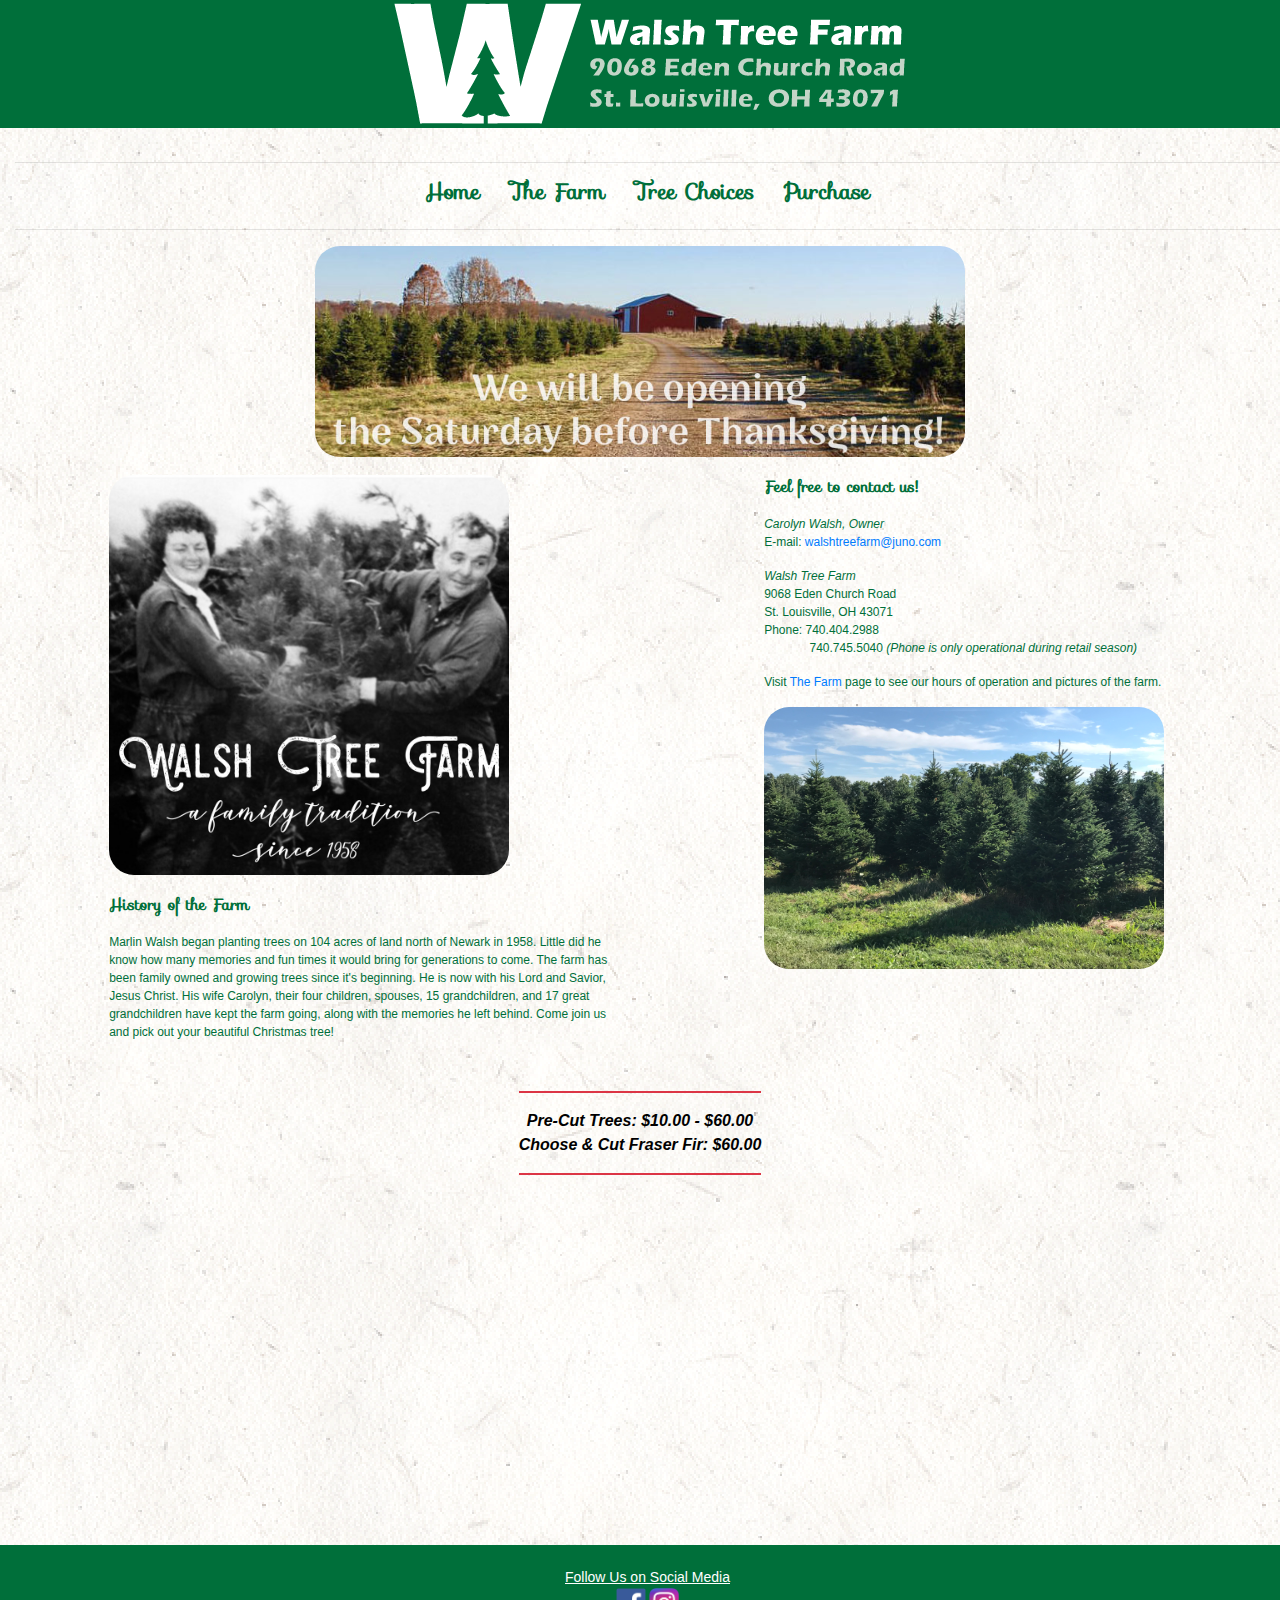
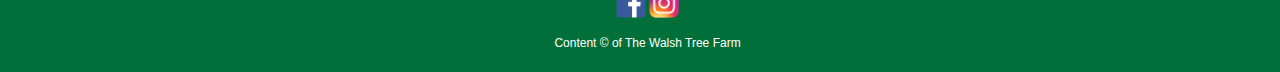
==== index.html @ d0bd733c "changed pre-cut trees to $10.00 - $60.00" ====
<!doctype html>
<html lang="en">
	
<head>
	
<!-- Required meta tags -->
	<meta name="google-site-verification" content="-ma9pgqh5ZrxzSF9f9q1t-bmc3w-u49cvmp5HtBy4EE" />
    <meta charset="utf-8">
    <meta name="viewport" content="width=device-width, shrink-to-fit=yes">
    <meta http-equiv="Content-Type" content="text/html; charset=ISO-8859-1" />
    <meta name="keywords" content="walsh, tree, farm, fraser fir, christmas, family, columbus, tradition, winter, evergreen, pre-cut, newark, 43055, 43056, heath, ohio, wholesale, utica, st louisville" />
    <meta name="description" content="A family owned and operated Christmas tree farm since 1958 located in St Lousiville, OH. We specialize in many cut your own and pre-cut Fraser Firs." />
<!-- End Required meta tags -->

<title>Walsh Tree Farm</title>

<!-- Bootstrap CSS -->
<link rel="stylesheet" href="https://stackpath.bootstrapcdn.com/bootstrap/4.3.1/css/bootstrap.min.css" integrity="sha384-ggOyR0iXCbMQv3Xipma34MD+dH/1fQ784/j6cY/iJTQUOhcWr7x9JvoRxT2MZw1T" crossorigin="anonymous">
<!-- End Bootstrap CSS -->

<link href='https://fonts.googleapis.com/css?family=Sofia' rel='stylesheet'>
<link href="main.css" rel="stylesheet" type="text/css" />
<link rel="icon" href="images/wtf-icon.png">

<script type="text/javascript">
	function MM_openBrWindow(theURL,winName,features) { //v2.0
		window.open(theURL,winName,features);
	}
</script>

</head>

<body class="d-flex flex-column">
<div id="page-content"> <! div in order to make footer sticky -->

<div class="container-fluid pr-0">

	<div class="row justify-content-md-center header">
		<div class="col-md-auto">
<div id="header"><img src="images/logoheading.gif" class="wtf-header" name="logoheading" width="520" height="128" border="0" /></div>
		</div>
	</div> <! end row div -->

<br>

<hr>
	<div class="row justify-content-md-center" id="headings">
		<div class="col-auto">
			<a href="index.html"><h5>Home</h5></a>
		</div>
		<div class="col-auto">
			<a href="thefarm.html"><h5>The Farm</h5></a>
		</div>
		<div class="col-auto">
			<a href="treechoices.html"><h5>Tree Choices</h5></a>
		</div>
		<div class="col-auto">
			<a href="purchase.html"><h5>Purchase</h5></a>
		</div>
	</div>
<hr>

	</div> <! end row div -->	

	<div class="row justify-content-md-center pad-index">
		<div class="col-sm-auto">
		<img src="images/opening.jpg" id="opening" width="650" height="211" style="border-radius: 25px" />
		</div>
	</div>
	
	<br>


	<div class="row justify-content-md-center pad-index">
		
			<div class="col-sm offset-sm-1">
			<img src="images/owners.jpg" id="owners" width="400" height="400" style="border-radius: 25px" />
			
		<br><br>
	
	<div id="history">
		<p><strong class="standout">History of the Farm</strong><br/></p>
			<p>Marlin Walsh began planting trees on 104 acres of land north of Newark in 1958. 
				Little did he know how many memories and fun times it would bring for 
				generations to come. The farm has been family owned and growing trees 
				since it's beginning. He is now with his Lord and Savior, Jesus Christ. His wife Carolyn, 
				their four children, spouses, 15 grandchildren, and 17 great grandchildren 
				have kept the farm going, along with the memories he left behind. Come join 
				us and pick out your beautiful Christmas tree!</p>
		</div>
	</div>
		
		<div class="col-sm offset-sm-1">
			<p><strong class="standout">Feel free to contact us!</strong></p>
			<p><em>Carolyn Walsh, Owner</em><br/>
			E-mail: <a href="mailto:walshtreefarm@juno.com" >walshtreefarm@juno.com</a></p>
			
			<p><em>Walsh Tree Farm</em><br/>
			9068 Eden Church Road<br/>
			St. Louisville, OH 43071<br/>
			Phone: 740.404.2988<br/>
			&emsp;&emsp;&emsp;&ensp;&nbsp;740.745.5040 <em>(Phone is only operational during retail season)</em></p>
			
			<p>Visit <a href="thefarm.html">The Farm</a> page to see our hours of operation and pictures of the farm.</p>

<!--			
			<p>See a printable version of <strong><a href="" onclick="MM_openBrWindow('images/brochure.pdf','TheWalshTreeFarmBrochure','')">The Walsh Tree Farm's brochure</a>.</strong> <img src="images/adobereader.jpg" width="20" /><br/>
			  <span class="style3">(Uses Adobe PDF.)</span></p>
-->
			
			<img src="images/fraser_rows.jpeg" id="tree_rows" width="400" height="262" style="border-radius: 25px" class="branch-picture" />

		</div>
		
	</div> <! end row div -->
<br>
	
	<div class="row justify-content-md-center">
		<div class="col-md-auto">
			<hr class="border border-danger">
			<p align="center" style="color:#000; font-size:16px"><em><b>Pre-Cut Trees: $10.00 - $60.00<br/>
			Choose & Cut Fraser Fir: $60.00</b></em>
			</p>
			<hr class="border border-danger">
		</div>
	</div> <! end row div -->
	
<br>
	
	<div class="row justify-content-md-center">
		<div class="col-md-auto">
			<p>
				<iframe class="video" width="560" height="315" src="https://www.youtube.com/embed/h_Sn7_fV1gI?rel=0" frameborder="0" allowfullscreen></iframe>
			</p>
		</div>
	</div> <! end row div -->
	
</div> <! end container div -->
</div> <! end page content div -->


<!-- Footer -->
<footer id="sticky-footer" class="py-1">
	<div class="container-fluid text-center">
  
  <br>
	
  <!-- Social Media -->
  <div class="text-center" style="font-size: 14px;"><u>Follow Us on Social Media</u><br>
  <a href="https://www.facebook.com/pages/category/Home---Garden-Store/Walsh-Tree-Farm-158223582759/" target="_blank"><img src="images/facebook.png" width="30" height="30" border="0" /></a>
  <a href="https://www.instagram.com/walshtreefarm/?hl=en" target="_blank"><img src="images/instagram.png" width="30" height="30" border="0" /></a>
  </div>
  <!-- Social Media -->

  <!-- Copyright -->
  <div class="footer-copyright text-center py-3">Content &copy; of The Walsh Tree Farm
  </div>
  <!-- Copyright -->
	
	</div>
</footer>
<!-- Footer -->



<script src="https://code.jquery.com/jquery-3.3.1.slim.min.js" integrity="sha384-q8i/X+965DzO0rT7abK41JStQIAqVgRVzpbzo5smXKp4YfRvH+8abtTE1Pi6jizo" crossorigin="anonymous"></script>
<script src="https://cdnjs.cloudflare.com/ajax/libs/popper.js/1.14.7/umd/popper.min.js" integrity="sha384-UO2eT0CpHqdSJQ6hJty5KVphtPhzWj9WO1clHTMGa3JDZwrnQq4sF86dIHNDz0W1" crossorigin="anonymous"></script>
<script src="https://stackpath.bootstrapcdn.com/bootstrap/4.3.1/js/bootstrap.min.js" integrity="sha384-JjSmVgyd0p3pXB1rRibZUAYoIIy6OrQ6VrjIEaFf/nJGzIxFDsf4x0xIM+B07jRM" crossorigin="anonymous"></script>

</body>
</html>
---- main.css ----
/* CSS Document */


/* iphone 5 & 5S portrait */
@media only screen 
and (min-device-width : 320px)
and (max-device-width : 374px)
and (orientation : portrait) {

html,
body {
  height: 102%;
}

#page-content {
  flex: 1 0 auto;
}

body {
	background-image: url("images/background.png");
	font-family: Verdana, Arial, Helvetica, sans-serif;
	font-size: 12px;
	color: #006F3A;
	text-decoration: none;
}

#opening {
	width: 100%;
	height: 100%;
}

#owners {
	width: 80%;
	height: 50%;
}

#sticky-footer {
  flex-shrink: none;
  background-color: #006F3A;
  color: white;
  margin-right: -15px;
}

.branch-picture {
	display: none;
}

.header {
	background-color: #006F3A;
}

.wtf-header {
	width: 100%;
	height: 100%;
}

.standout {
	font-family: 'Sofia';
	font-size: 16px;
}

div a h5 {
	font-weight: bold;
	font-family: 'Sofia';
	font-size: 11px;
	color: #006F3A;
}

a:hover {
	color: black;
	text-decoration: underline;
	text-decoration-color: #006F3A;
}

.border-danger {
	margin-left: 5%;
}

div iframe {
	height: 100%;
	width: 80%;
	margin-left: 12%;
	margin-right: 8%;
}

div .slideshow {
	width: 80%;
	height: 80%;
	margin-left: 8%;
	
	border-radius: 0px;
	padding: 0px;
	box-shadow: 0px 0px 0px #6f0000;
	margin-bottom: 0px;
}

.pad-index {
	padding-left: 10px;
	padding-right: 10px;
}
.pad-thefarm {
	padding-left: 8px;
}
.pad-treechoices {
	padding-left: 10px;
	padding-right: 10px;
}
.pad-purchase {
	padding-left: 10px;
	padding-right: 10px;
}

}
/* end iphone 5 & 5S portrait */

/* iphone 5 & 5S landscape */
@media only screen 
and (min-device-width : 320px)
and (max-device-width : 568px)
and (orientation : landscape) {

html,
body {
  height: 102%;
}

#page-content {
  flex: 1 0 auto;
}

body {
	background-image: url("images/background.png");
	font-family: Verdana, Arial, Helvetica, sans-serif;
	font-size: 12px;
	color: #006F3A;
	text-decoration: none;
}

#opening {
	width: 100%;
	height: 100%;
}

#owners {
	display: none;
}

#sticky-footer {
  flex-shrink: none;
  background-color: #006F3A;
  color: white;
  margin-right: -15px;
}

.branch-picture {
	display: none;
}

.header {
	background-color: #006F3A;
}

.wtf-header {
	width: 100%;
	height: 100%;
}

.standout {
	font-family: 'Sofia';
	font-size: 16px;
}

h5 {
	font-weight: bold;
	font-family: 'Sofia';
	font-size: 24px;
	color: #006F3A;
}

a:hover {
	color: black;
	text-decoration: underline;
	text-decoration-color: #006F3A;
}

.border-danger {
	margin-left: 5%;
}

div iframe {
	height: 250px;
	width: 80%;
	margin-left: 12%;
	margin-right: 8%;
}

div .slideshow {
	width: 80%;
	height: 80%;
	margin-left: 8%;
	
	border-radius: 25px;
	padding: 10px;
	box-shadow: 5px 10px 30px #6f0000;
	margin-bottom: 25px;
}

.pad-index {
	padding-left: 10px;
	padding-right: 10px;
}
.pad-thefarm {
	padding-left: 8px;
}
.pad-treechoices {
	padding-left: 10px;
	padding-right: 10px;
}
.pad-purchase {
	padding-left: 10px;
	padding-right: 10px;
}

}
/* end iphone 5 & 5S landscape */


/* iphone 6, 7, & 8 portrait */
@media only screen 
and (min-device-width : 375px)
and (max-device-width : 667px)
and (orientation : portrait) {

html,
body {
  height: 102%;
}

#page-content {
  flex: 1 0 auto;
}
	
body {
	background-image: url("images/background.png");
	font-family: Verdana, Arial, Helvetica, sans-serif;
	font-size: 12px;
	color: #006F3A;
	text-decoration: none;
}

#sticky-footer {
  flex-shrink: none;
  background-color: #006F3A;
  color: white;
  margin-right: -15px;
}

#opening {
	width: 100%;
	height: 100%;
}

#owners {
	width: 80%;
	height: 50%;
}

.branch-picture {
	display: none;
}

.header {
	background-color: #006F3A;
}

div .wtf-header {
	width: 100%;
	height: 100%;
}

.standout {
	font-family: 'Sofia';
	font-size: 16px;
}

div a h5 {
	font-weight: bold;
	font-family: 'Sofia';
	font-size: 14px;
	color: #006F3A;
}

a:hover {
	color: black;
	text-decoration: underline;
	text-decoration-color: #006F3A;
}

.border-danger {
	margin-left: 5%;
}

div iframe {
	height: 100%;
	width: 80%;
	margin-left: 12%;
	margin-right: 10%;
}

div .slideshow {
	width: 100%;
	height: 100%;
	margin-left: 7%;
	margin-right: 7%;
	
	border-radius: 25px;
	padding: 10px;
	box-shadow: 5px 10px 30px #6f0000;
	margin-bottom: 25px;
}

.pad-index {
	padding-left: 10px;
	padding-right: 10px;
}
.pad-thefarm {
	padding-left: 8px;
}
.pad-treechoices {
	padding-left: 10px;
	padding-right: 10px;
}
.pad-purchase {
	padding-left: 10px;
	padding-right: 10px;
}	
	
	
}
/* end iphone 6, 7, & 8 portrait */


/* iphone 6, 7, & 8 landscape */
@media only screen 
and (min-device-width : 569px)
and (max-device-width : 667px)
and (orientation : landscape) {

html,
body {
  height: 102%;
}

#page-content {
  flex: 1 0 auto;
}

body {
	background-image: url("images/background.png");
	font-family: Verdana, Arial, Helvetica, sans-serif;
	font-size: 12px;
	color: #006F3A;
	text-decoration: none;
}

#opening {
	width: 100%;
	height: 100%;
}

#owners {
	width: 100%;
	height: 40%;
}

#tree_rows {
	width: 100%;
	height: 30%;
}

.branch-picture {
	width: 50%;
	height: 50%;
}

#sticky-footer {
  flex-shrink: none;
  background-color: #006F3A;
  color: white;
  margin-right: -15px;
}

.header {
	background-color: #006F3A;
}

.wtf-header {
	width: 100%;
	height: 100%;
}

.standout {
	font-family: 'Sofia';
	font-size: 16px;
}

div a h5 {
	font-weight: bold;
	font-family: 'Sofia';
	font-size: 34px;
	color: #006F3A;
}

a:hover {
	color: black;
	text-decoration: underline;
	text-decoration-color: #006F3A;
}

.border-danger {
	margin-left: 5%;
}

div iframe {
	height: 250px;
	width: 80%;
	margin-left: 12%;
	margin-right: 8%;
}

div .slideshow {
	width: 80%;
	height: 80%;
	margin-left: 8%;
	
	border-radius: 25px;
	padding: 10px;
	box-shadow: 5px 10px 30px #6f0000;
	margin-bottom: 25px;
}

.pad-index {
	padding-left: 10px;
	padding-right: 10px;
}
.pad-thefarm {
	padding-left: 8px;
}
.pad-treechoices {
	padding-left: 10px;
	padding-right: 10px;
}
.pad-purchase {
	padding-left: 10px;
	padding-right: 10px;
}

}
/* end iphone 6, 7, & 8 landscape */


/* iphone 6, 7, & 8 PLUS portrait */
@media only screen 
and (min-device-width : 414px)
and (max-device-width : 736px)  
and (orientation : portrait) {

html,
body {
  height: 102%;
}

#page-content {
  flex: 1 0 auto;
}

body {
	background-image: url("images/background.png");
	font-family: Verdana, Arial, Helvetica, sans-serif;
	font-size: 12px;
	color: #006F3A;
	text-decoration: none;
}

#opening {
	width: 100%;
	height: 100%;
}

#owners {
	width: 80%;
	height: 50%;
}

#sticky-footer {
  flex-shrink: none;
  background-color: #006F3A;
  color: white;
  margin-right: -15px;
}

.branch-picture {
	display: none;
}

.header {
	background-color: #006F3A;
}

.wtf-header {
	width: 100%;
	height: 100%;
}

.standout {
	font-family: 'Sofia';
	font-size: 16px;
}

div a h5 {
	font-weight: bold;
	font-family: 'Sofia';
	font-size: 16px;
	color: #006F3A;
}

a:hover {
	color: black;
	text-decoration: underline;
	text-decoration-color: #006F3A;
}

.border-danger {
	margin-left: 5%;
}

div iframe {
	height: 100%;
	width: 80%;
	margin-left: 12%;
	margin-right: 10%;
}

div .slideshow {
	width: 100%;
	height: 100%;
	margin-left: 7%;
	margin-right: 7%;
	
	border-radius: 25px;
	padding: 10px;
	box-shadow: 5px 10px 30px #6f0000;
	margin-bottom: 25px;
}

.pad-index {
	padding-left: 10px;
	padding-right: 10px;
}
.pad-thefarm {
	padding-left: 8px;
}
.pad-treechoices {
	padding-left: 10px;
	padding-right: 10px;
}
.pad-purchase {
	padding-left: 10px;
	padding-right: 10px;
}

}
/* end iphone 6, 7, & 8 PLUS portrait */


/* iphone 6, 7, & 8 PLUS landscape */
@media only screen 
and (min-device-width : 414px)
and (max-device-width : 736px)
and (-webkit-min-device-pixel-ratio: 3)
and (orientation : landscape) {

html,
body {
  height: 102%;
}

#page-content {
  flex: 1 0 auto;
}

body {
	background-image: url("images/background.png");
	font-family: Verdana, Arial, Helvetica, sans-serif;
	font-size: 12px;
	color: #006F3A;
	text-decoration: none;
}

#opening {
	width: 100%;
	height: 100%;
}

#owners {
	width: 80%;
	height: 40%;
}

#tree_rows {
	width: 90%;
	height: 30%;
}

.branch-picture {
	width: 50%;
	height: 50%;
}

#sticky-footer {
  flex-shrink: none;
  background-color: #006F3A;
  color: white;
  margin-right: -15px;
}

.header {
	background-color: #006F3A;
}

.wtf-header {
	width: 100%;
	height: 100%;
}

.standout {
	font-family: 'Sofia';
	font-size: 16px;
}

div a h5 {
	font-weight: bold;
	font-family: 'Sofia';
	font-size: 32px;
	color: #006F3A;
}

a:hover {
	color: black;
	text-decoration: underline;
	text-decoration-color: #006F3A;
}

.border-danger {
	margin-left: 5%;
}

div iframe {
	height: 75vh;
	width: 130vh;
	margin-left: 15%;
}

div .slideshow {
	width: 80%;
	height: 80%;
	margin-left: 10%;
	
	border-radius: 25px;
	padding: 10px;
	box-shadow: 5px 10px 30px #6f0000;
	margin-bottom: 25px;
}

.pad-index {
	padding-left: 10px;
	padding-right: 10px;
}
.pad-thefarm {
	padding-left: 8px;
}
.pad-treechoices {
	padding-left: 10px;
	padding-right: 10px;
}
.pad-purchase {
	padding-left: 10px;
	padding-right: 10px;
}

}
/* end iphone 6, 7, & 8 PLUS landscape */


/* pixel 2 landscape */
@media only screen 
and (min-device-width : 668px)
and (max-device-width : 736px)
and (orientation : landscape) {

html,
body {
  height: 102%;
}

#page-content {
  flex: 1 0 auto;
}

body {
	background-image: url("images/background.png");
	font-family: Verdana, Arial, Helvetica, sans-serif;
	font-size: 12px;
	color: #006F3A;
	text-decoration: none;
}

#opening {
	width: 100%;
	height: 100%;
}

#owners {
	width: 80%;
	height: 40%;
}

#tree_rows {
	width: 90%;
	height: 30%;
}

.branch-picture {
	width: 50%;
	height: 50%;
}

#sticky-footer {
  flex-shrink: none;
  background-color: #006F3A;
  color: white;
  margin-right: -15px;
}

.header {
	background-color: #006F3A;
}

.wtf-header {
	width: 100%;
	height: 100%;
}

.standout {
	font-family: 'Sofia';
	font-size: 16px;
}

div a h5 {
	font-weight: bold;
	font-family: 'Sofia';
	font-size: 34px;
	color: #006F3A;
}

a:hover {
	color: black;
	text-decoration: underline;
	text-decoration-color: #006F3A;
}

.border-danger {
	margin-left: 5%;
}

div iframe {
	height: 75vh;
	width: 130vh;
	margin-left: 15%;
}

div .slideshow {
	width: 80%;
	height: 80%;
	margin-left: 10%;
	
	border-radius: 25px;
	padding: 10px;
	box-shadow: 5px 10px 30px #6f0000;
	margin-bottom: 25px;
}

.pad-index {
	padding-left: 10px;
	padding-right: 10px;
}
.pad-thefarm {
	padding-left: 8px;
}
.pad-treechoices {
	padding-left: 10px;
	padding-right: 10px;
}
.pad-purchase {
	padding-left: 10px;
	padding-right: 10px;
}

}
/* end pixel 2 landscape */


/* iphone x portrait */
@media only screen 
and (min-device-width : 375px) 
and (max-device-width : 413px) 
and (-webkit-device-pixel-ratio : 3)
and (orientation : portrait) {

html,
body {
  height: 102%;
}

#page-content {
  flex: 1 0 auto;
}

body {
	background-image: url("images/background.png");
	font-family: Verdana, Arial, Helvetica, sans-serif;
	font-size: 12px;
	color: #006F3A;
	text-decoration: none;
}

#opening {
	width: 100%;
	height: 100%;
}

#owners {
	width: 80%;
	height: 50%;
}

#sticky-footer {
  flex-shrink: none;
  background-color: #006F3A;
  color: white;
}

.branch-picture {
	display: none;
}

.header {
	background-color: #006F3A;
}

div .wtf-header {
	width: 100%;
	height: 100%;
}

.standout {
	font-family: 'Sofia';
	font-size: 16px;
}

div a h5 {
	font-weight: bold;
	font-family: 'Sofia';
	font-size: 14px;
	color: #006F3A;
}

a:hover {
	color: black;
	text-decoration: underline;
	text-decoration-color: #006F3A;
}

.border-danger {
	margin-left: 5%;
}

div iframe {
	height: 100%;
	width: 80%;
	margin-left: 12%;
	margin-right: 10%;
}

div .slideshow {
	width: 100%;
	height: 100%;
	margin-left: 7%;
	margin-right: 7%;
	
	border-radius: 25px;
	padding: 10px;
	box-shadow: 5px 10px 30px #6f0000;
	margin-bottom: 25px;
}

.pad-purchase {
	padding-left: 10px;
	padding-right: 10px;
}

.pad-index {
	padding-left: 10px;
	padding-right: 10px;
}
.pad-thefarm {
	padding-left: 8px;
}
.pad-treechoices {
	padding-left: 10px;
	padding-right: 10px;
}
.pad-purchase {
	padding-left: 10px;
	padding-right: 10px;
}

}
/* end iphone x portrait */


/* iphone x landscape */
/* also affects ipad landscape */
@media only screen 
and (min-device-width : 737px)
and (max-device-width : 812px)
and (orientation : landscape) {

html,
body {
  height: 102%;
}

#page-content {
  flex: 1 0 auto;
}

body {
	background-image: url("images/background.png");
	font-family: Verdana, Arial, Helvetica, sans-serif;
	font-size: 12px;
	color: #006F3A;
	text-decoration: none;
}

#opening {
	width: 100%;
	height: 100%;
}

#owners {
	width: 60%;
	height: 40%;
}

#tree_rows {
	width: 90%;
	height: 40%;
}

.branch-picture {
	width: 40%;
	height: 40%;
}

#sticky-footer {
  flex-shrink: none;
  background-color: #006F3A;
  color: white;
  margin-right: -15px;
}

.header {
	background-color: #006F3A;
}

.wtf-header {
	width: 100%;
	height: 100%;
}

.standout {
	font-family: 'Sofia';
	font-size: 16px;
}

div a h5 {
	font-weight: bold;
	font-family: 'Sofia';
	font-size: 38px;
	color: #006F3A;
}

a:hover {
	color: black;
	text-decoration: underline;
	text-decoration-color: #006F3A;
}

.border-danger {
	margin-left: 5%;
}
iframe {
	height: 75vh;
	width: 130vh;
}

div .slideshow {
	width: 80%;
	height: 80%;
	margin-left: 3%;
	
	border-radius: 25px;
	padding: 10px;
	box-shadow: 5px 10px 30px #6f0000;
	margin-bottom: 25px;
}

.pad-index {
	padding-left: 10px;
	padding-right: 10px;
}
.pad-thefarm {
	padding-left: 8px;
}
.pad-treechoices {
	padding-left: 10px;
	padding-right: 10px;
}
.pad-purchase {
	padding-left: 10px;
	padding-right: 10px;
}

}
/* end iphone x landscape */


/* ipad portrait */
@media only screen 
and (min-device-width : 737px) 
and (max-device-width : 991px) 
and (orientation : portrait) {

html,
body {
  height: 102%;
}

#page-content {
  flex: 1 0 auto;
}

body {
	background-image: url("images/background.png");
	font-family: Verdana, Arial, Helvetica, sans-serif;
	font-size: 12px;
	color: #006F3A;
	text-decoration: none;
}

#opening {
	width: 100%;
	height: 100%;
}

#owners {
	width: 80%;
	height: 40%;
}

#sticky-footer {
  flex-shrink: none;
  background-color: #006F3A;
  color: white;
  margin-right: -15px;
}

#tree_rows {
	width: 90%;
	height: 35%;
}

.header {
	background-color: #006F3A;
}

div .wtf-header {
	width: 100%;
	height: 100%;
}

.standout {
	font-family: 'Sofia';
	font-size: 16px;
}

div a h5 {
	font-weight: bold;
	font-family: 'Sofia';
	font-size: 24px;
	color: #006F3A;
}

a:hover {
	color: black;
	text-decoration: underline;
	text-decoration-color: #006F3A;
}

.border-danger {
	margin-left: 5%;
}

div iframe {
	height: 30vh;
	width: 60vh;
	margin-left: 2%;
}

div .slideshow {
	width: 60%;
	height: 600%;
	margin-left: 7%;
	margin-right: 7%;
	
	border-radius: 25px;
	padding: 10px;
	box-shadow: 5px 10px 30px #6f0000;
	margin-bottom: 25px;
}

.pad-purchase {
	padding-left: 10px;
	padding-right: 10px;
}

.pad-index {
	padding-left: 10px;
	padding-right: 10px;
}
.pad-thefarm {
	padding-left: 8px;
}
.pad-treechoices {
	padding-left: 10px;
	padding-right: 10px;
}
.pad-purchase {
	padding-left: 10px;
	padding-right: 10px;
}

}
/* end ipad portrait */


/* pixel 2 xl landscape */
@media only screen 
and (min-device-width : 813px) 
and (max-device-width : 991px) 
and (orientation : landscape) {

html,
body {
  height: 102%;
}

#page-content {
  flex: 1 0 auto;
}

body {
	background-image: url("images/background.png");
	font-family: Verdana, Arial, Helvetica, sans-serif;
	font-size: 12px;
	color: #006F3A;
	text-decoration: none;
}

#opening {
	width: 100%;
	height: 100%;
}

#owners {
	width: 80%;
	height: 40%;
}

#sticky-footer {
  flex-shrink: none;
  background-color: #006F3A;
  color: white;
  margin-right: -15px;
}

#tree_rows {
	width: 90%;
	height: 35%;
}

.header {
	background-color: #006F3A;
}

div .wtf-header {
	width: 100%;
	height: 100%;
}

.standout {
	font-family: 'Sofia';
	font-size: 16px;
}

div a h5 {
	font-weight: bold;
	font-family: 'Sofia';
	font-size: 24px;
	color: #006F3A;
}

a:hover {
	color: black;
	text-decoration: underline;
	text-decoration-color: #006F3A;
}

.border-danger {
	margin-left: 5%;
}

div iframe {
	height: 70vh;
	width: 120vh;
	margin-left: 2%;
}

div .slideshow {
	width: 60%;
	height: 600%;
	margin-left: 7%;
	margin-right: 7%;
	
	border-radius: 25px;
	padding: 10px;
	box-shadow: 5px 10px 30px #6f0000;
	margin-bottom: 25px;
}

.pad-purchase {
	padding-left: 10px;
	padding-right: 10px;
}

.pad-index {
	padding-left: 10px;
	padding-right: 10px;
}
.pad-thefarm {
	padding-left: 8px;
}
.pad-treechoices {
	padding-left: 10px;
	padding-right: 10px;
}
.pad-purchase {
	padding-left: 10px;
	padding-right: 10px;
}

}
/* end pixel 2 xl landscape */


/* desktop */
@media only screen 
and (min-device-width : 992px) {
html,
body {
  height: 100%;
}

#page-content {
  flex: 1 0 auto;
}

#sticky-footer {
  flex-shrink: none;
  background-color: #006F3A;
  color: white;
  margin-right: -15px;
}

body {
/* 	background-color: #006F3A; */
	background-image: url("images/background.png");
	font-family: Verdana, Arial, Helvetica, sans-serif;
	font-size: 12px;
	color: #006F3A;
	text-decoration: none;
}

.header {
	background-color: #006F3A;
}

h5 {
	font-weight: bold;
	color: #006F3A;
	font-family: 'Sofia';
	font-size: 22px;
}

.standout {
	font-family: 'Sofia';
	font-size: 16px;
}

.slideshow {
/* 	border: 3px dashed black; */
	border-radius: 25px;
	padding: 10px;
	box-shadow: 5px 10px 30px #6f0000;
	margin-bottom: 25px;
}

a:hover {
	color: black;
	text-decoration: underline;
	text-decoration-color: #006F3A;
}

.pad-thefarm, .sliderFrame-thefarm {
	padding-left: 20px;
	padding-right: 20px;
}
}
/* end desktop */




/*Start image slider css*/

#sliderFrame, #sliderFrame div {
    box-sizing: content-box;
}
/*slider frame*/
#sliderFrame {
	position:relative;
}      

#slider, #slider div.sliderInner {
    width:310px;height:296px;/* Must be the same size as the slider images */
}

#slider 
{
	background:transparent no-repeat 50% 50%;
	position:relative;
	margin:0 auto; /*center-aligned*/
    transform: translate3d(0,0,0);
}

/* the link style (if slide image is wrapped in a link) */
#slider a.imgLink, #slider .video {
	z-index:2;
	position:absolute;
	top:0px;left:0px;border:0;padding:0;margin:0;
	width:100%;height:100%;
}
#slider .video {
	background:transparent url(video.png) no-repeat 50% 50%;
}

/* Caption styles */
/* Not set as each slide has no caption in this demo. */


/* ------ built-in navigation bullets wrapper ------*/
#slider div.navBulletsWrapper  {
	display:none;
	
}


/* --------- Others ------- */

#slider div.loading 
{
    width:100%; height:100%;
    background:transparent no-repeat 50% 50%;
    filter: alpha(opacity=60);
    opacity:0.6;
    position:absolute;
    left:0;
    top:0; 
    z-index:9;
}

#slider img, #slider>b, #slider a>b {
	position:absolute; border:none; display:none;
}

#slider div.sliderInner {
	overflow:hidden; 
	-webkit-transform: rotate(0.000001deg);/* fixed the Chrome not crop border-radius bug*/
	position:absolute; top:0; left:0;
}

#slider>a, #slider video, #slider audio {display:none;}
#slider div {-webkit-transform: translate3d(0,0,0);transform: translate3d(0,0,0);}



/*----------- navigation buttons on both sides of the slider -----------*/
/*
.group1-Wrapper 
{
    position:absolute;
    z-index:20;
    top:120px;
    margin-left:50%; position it in the middle of #sliderFrame
    width:1px;
}
a.group1-Prev, a.group1-Next
{
    width:50px;height:150px;
    background:transparent url(navbuttons2.gif); 
    display:block; 
    cursor:pointer;
    position:absolute;
    top:0;
    user-select: none;
}
a.group1-Prev{background-position:0 0; left: -220px;}
a.group1-Next {background-position:0 -150px;left: 135px;}

a.group1-Prev:hover{background-position:50px 0;}
a.group1-Next:hover {background-position:50px -150px;}
*/
/*End image slider css*/
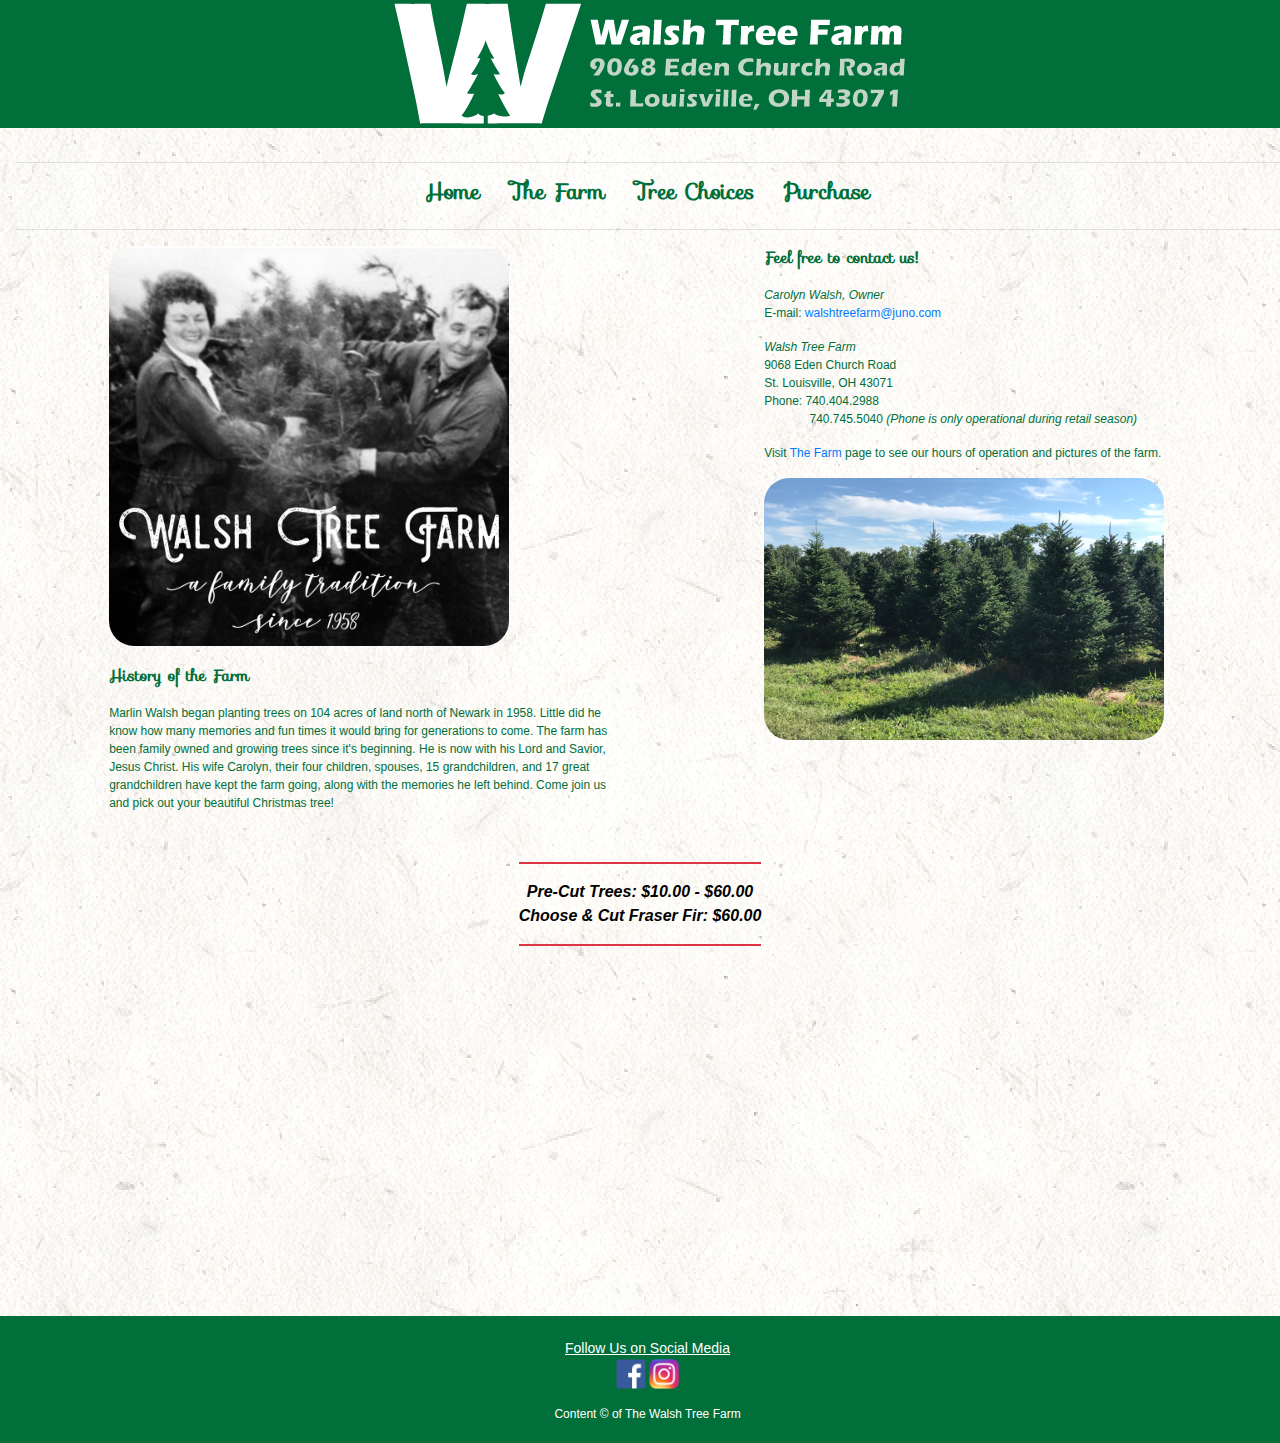
==== commit 75f1025c: "commented out image at top of the page" ====
--- a/index.html
+++ b/index.html
@@ -62,6 +62,7 @@
 
 	</div> <! end row div -->	
 
+<!--
 	<div class="row justify-content-md-center pad-index">
 		<div class="col-sm-auto">
 		<img src="images/opening.jpg" id="opening" width="650" height="211" style="border-radius: 25px" />
@@ -69,7 +70,7 @@
 	</div>
 	
 	<br>
-
+-->
 
 	<div class="row justify-content-md-center pad-index">
 		
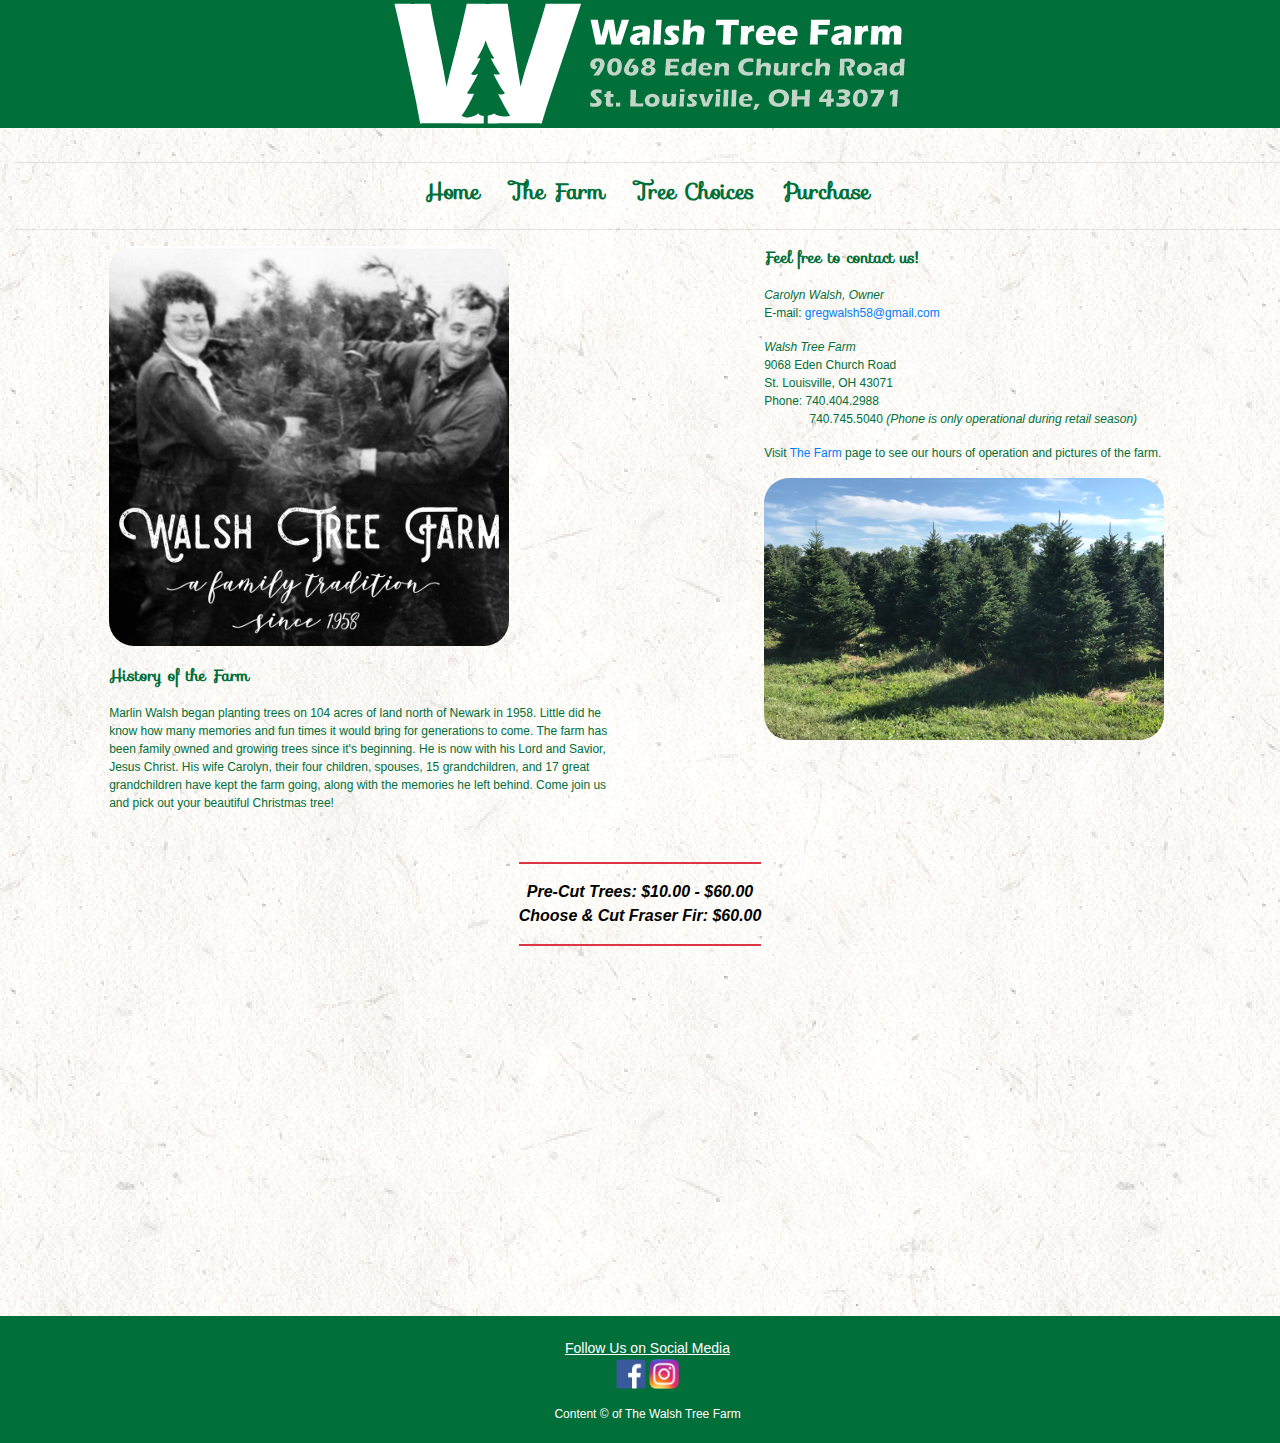
==== commit 254dc5e5: "changed email address" ====
--- a/index.html
+++ b/index.html
@@ -94,7 +94,7 @@
 		<div class="col-sm offset-sm-1">
 			<p><strong class="standout">Feel free to contact us!</strong></p>
 			<p><em>Carolyn Walsh, Owner</em><br/>
-			E-mail: <a href="mailto:walshtreefarm@juno.com" >walshtreefarm@juno.com</a></p>
+			E-mail: <a href="mailto:gregwalsh58@gmail.com" >gregwalsh58@gmail.com</a></p>
 			
 			<p><em>Walsh Tree Farm</em><br/>
 			9068 Eden Church Road<br/>
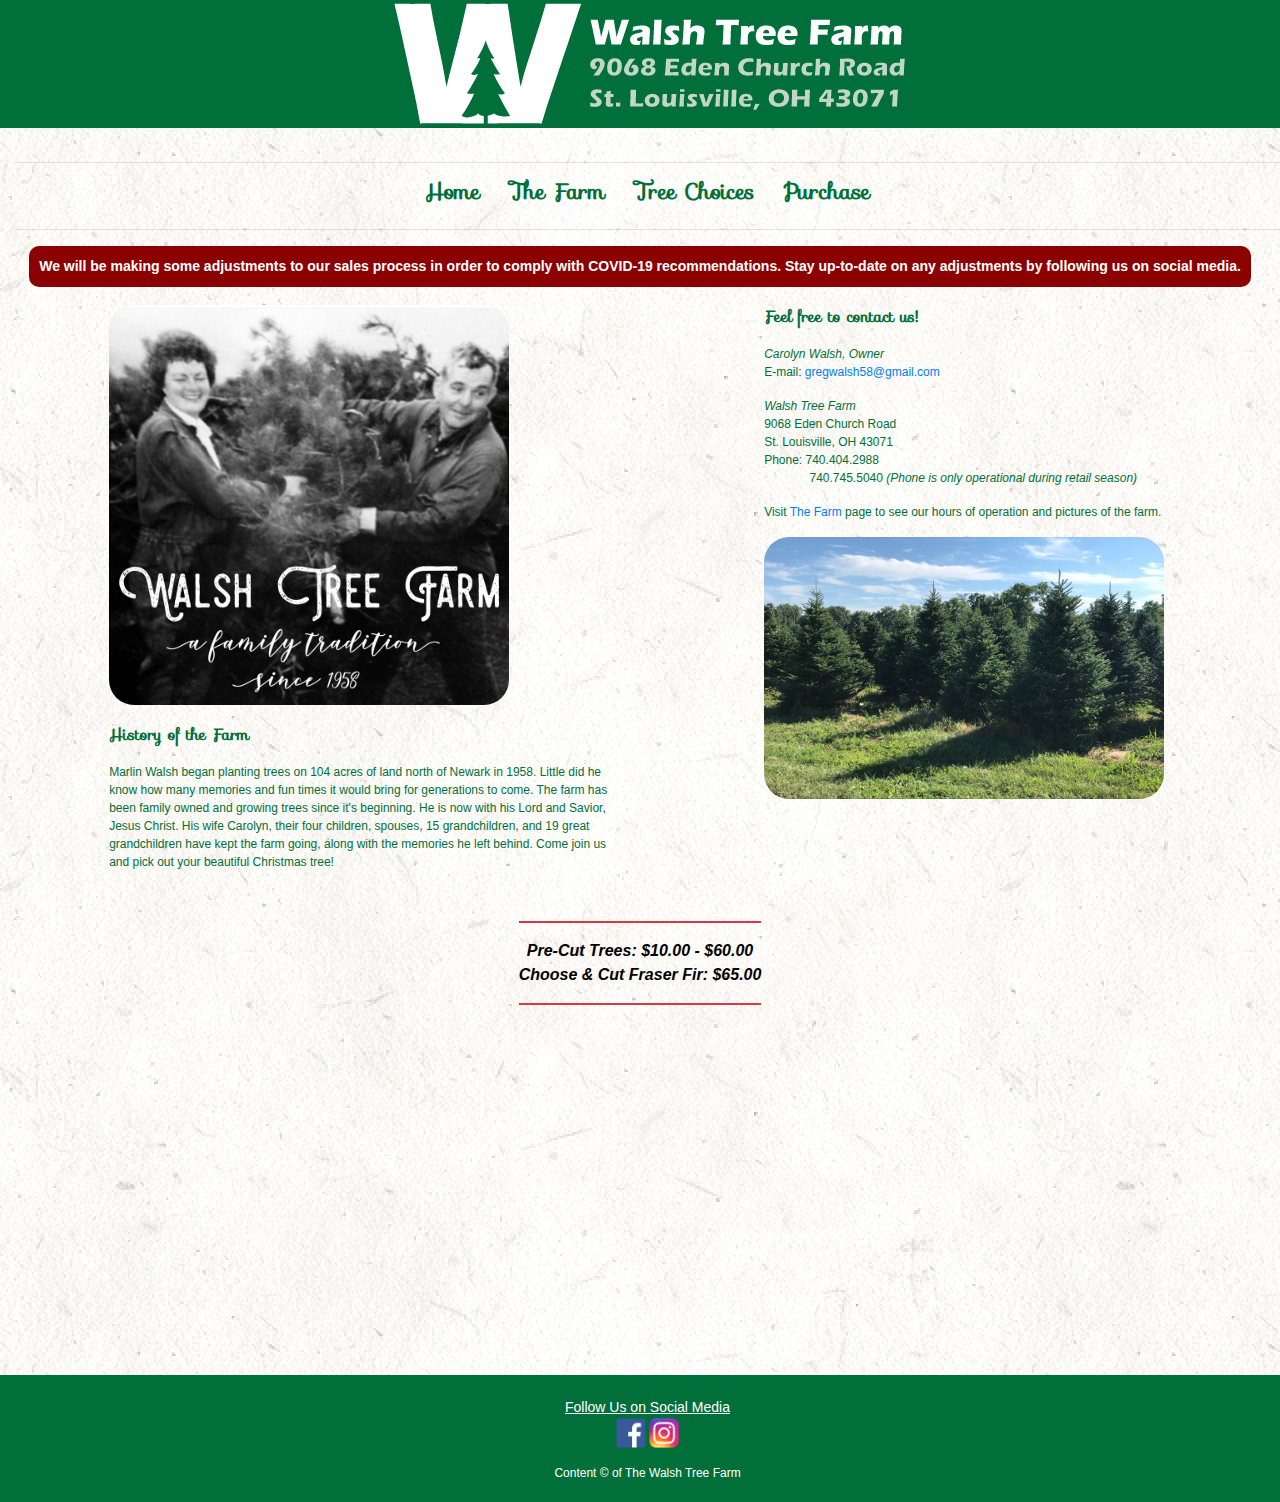
==== commit 4e83be1a: "added covid info" ====
--- a/index.html
+++ b/index.html
@@ -73,6 +73,14 @@
 -->
 
 	<div class="row justify-content-md-center pad-index">
+		<div class="col-sm-auto" style="background-color: darkred; border-radius: 10px; color: white; padding: 10px; font-weight: bold; font-size: 14px;">
+				We will be making some adjustments to our sales process in order to comply with COVID-19 recommendations. Stay up-to-date on any adjustments by following us on social media.
+		</div>
+	</div>
+	
+	<br>
+
+	<div class="row justify-content-md-center pad-index">
 		
 			<div class="col-sm offset-sm-1">
 			<img src="images/owners.jpg" id="owners" width="400" height="400" style="border-radius: 25px" />
@@ -85,7 +93,7 @@
 				Little did he know how many memories and fun times it would bring for 
 				generations to come. The farm has been family owned and growing trees 
 				since it's beginning. He is now with his Lord and Savior, Jesus Christ. His wife Carolyn, 
-				their four children, spouses, 15 grandchildren, and 17 great grandchildren 
+				their four children, spouses, 15 grandchildren, and 19 great grandchildren 
 				have kept the farm going, along with the memories he left behind. Come join 
 				us and pick out your beautiful Christmas tree!</p>
 		</div>
@@ -120,7 +128,7 @@
 		<div class="col-md-auto">
 			<hr class="border border-danger">
 			<p align="center" style="color:#000; font-size:16px"><em><b>Pre-Cut Trees: $10.00 - $60.00<br/>
-			Choose & Cut Fraser Fir: $60.00</b></em>
+			Choose & Cut Fraser Fir: $65.00</b></em>
 			</p>
 			<hr class="border border-danger">
 		</div>
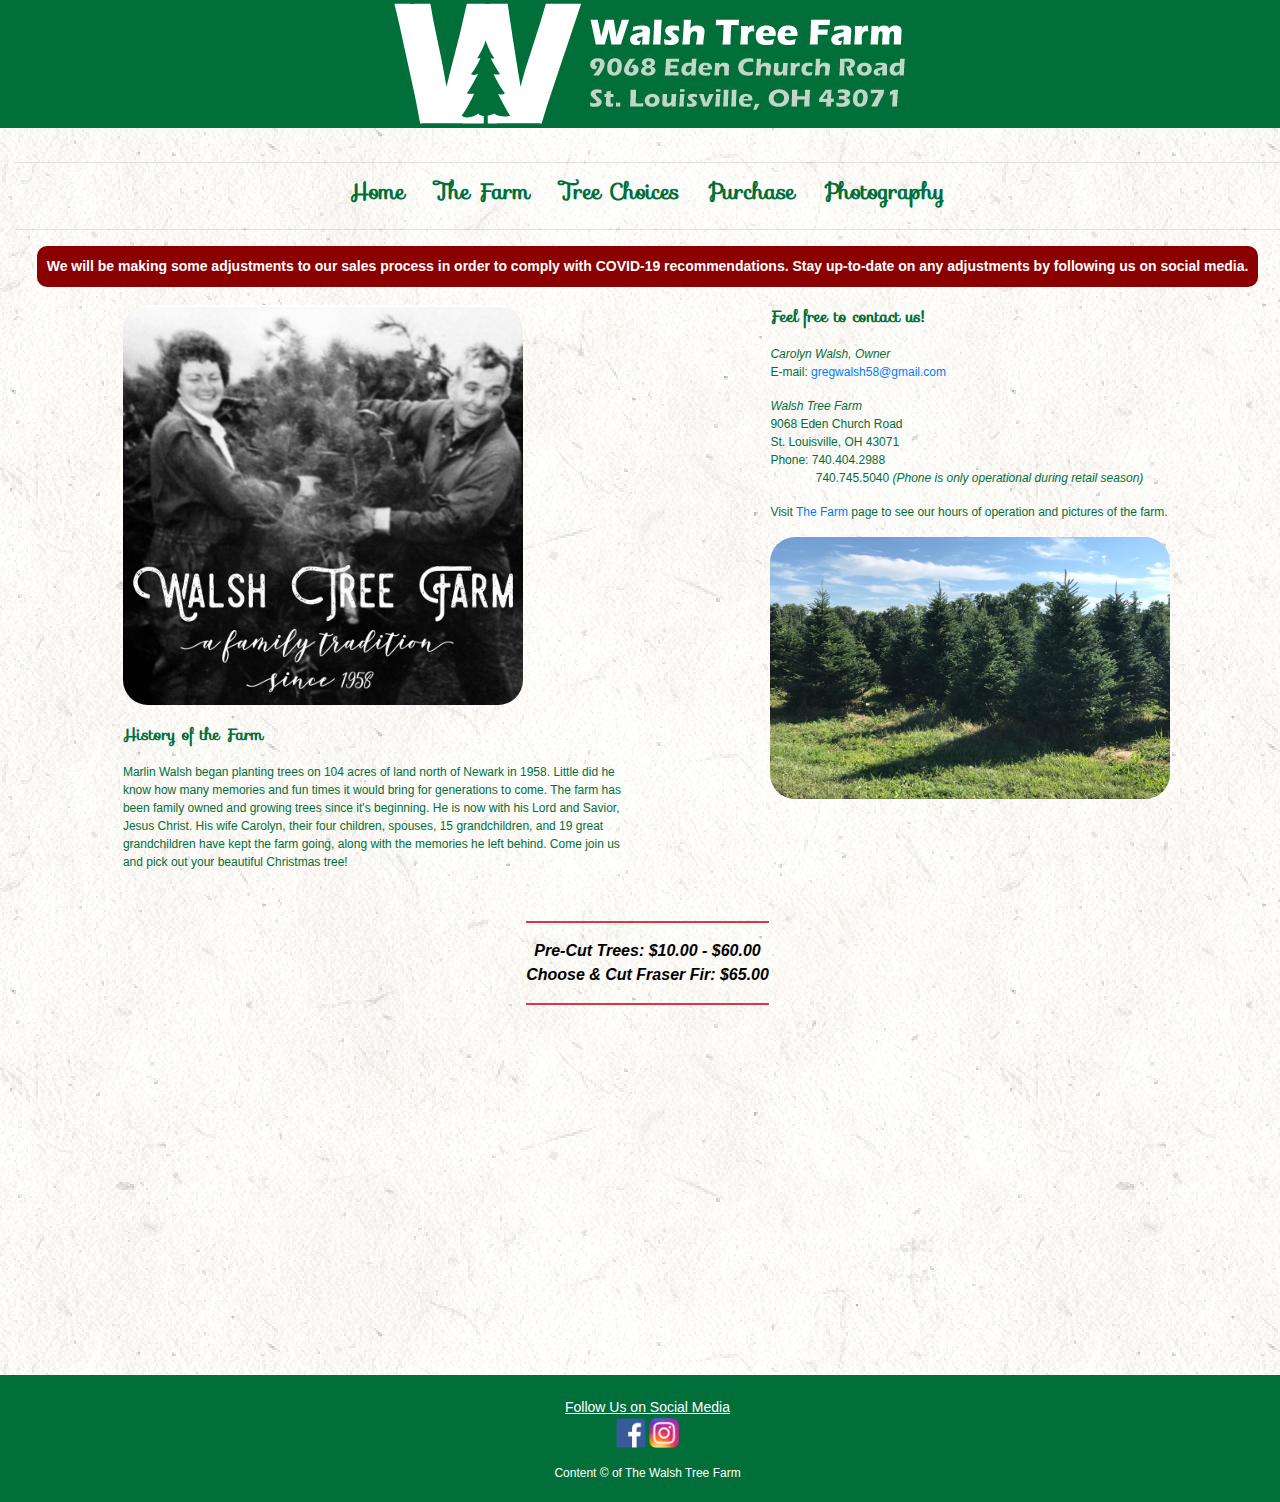
==== commit 7545fa78: "added photography page" ====
--- a/index.html
+++ b/index.html
@@ -1,4 +1,4 @@
-<!doctype html>
+﻿<!doctype html>
 <html lang="en">
 	
 <head>
@@ -31,121 +31,134 @@
 </head>
 
 <body class="d-flex flex-column">
-<div id="page-content"> <! div in order to make footer sticky -->
+	<div id="page-content">
+		<! div in order to make footer sticky -->
 
-<div class="container-fluid pr-0">
+		<div class="container-fluid pr-0">
 
-	<div class="row justify-content-md-center header">
-		<div class="col-md-auto">
-<div id="header"><img src="images/logoheading.gif" class="wtf-header" name="logoheading" width="520" height="128" border="0" /></div>
-		</div>
-	</div> <! end row div -->
+			<div class="row justify-content-md-center header">
+				<div class="col-md-auto">
+					<div id="header"><img src="images/logoheading.gif" class="wtf-header" name="logoheading" width="520" height="128" border="0" /></div>
+				</div>
+			</div> <! end row div -->
 
-<br>
+			<br>
 
-<hr>
-	<div class="row justify-content-md-center" id="headings">
-		<div class="col-auto">
-			<a href="index.html"><h5>Home</h5></a>
-		</div>
-		<div class="col-auto">
-			<a href="thefarm.html"><h5>The Farm</h5></a>
-		</div>
-		<div class="col-auto">
-			<a href="treechoices.html"><h5>Tree Choices</h5></a>
-		</div>
-		<div class="col-auto">
-			<a href="purchase.html"><h5>Purchase</h5></a>
-		</div>
-	</div>
-<hr>
+			<hr>
+			<div class="row justify-content-md-center" id="headings">
+				<div class="col-auto">
+					<a href="index.html"><h5>Home</h5></a>
+				</div>
+				<div class="col-auto">
+					<a href="thefarm.html"><h5>The Farm</h5></a>
+				</div>
+				<div class="col-auto">
+					<a href="treechoices.html"><h5>Tree Choices</h5></a>
+				</div>
+				<div class="col-auto">
+					<a href="purchase.html"><h5>Purchase</h5></a>
+				</div>
+				<div class="col-auto">
+					<a href="photography.html"><h5>Photography</h5></a>
+				</div>
+			</div>
+			<hr>
 
-	</div> <! end row div -->	
+			<!--
+			<div class="row justify-content-md-center pad-index">
+				<div class="col-sm-auto">
+				<img src="images/opening.jpg" id="opening" width="650" height="211" style="border-radius: 25px" />
+				</div>
+			</div>
 
-<!--
-	<div class="row justify-content-md-center pad-index">
-		<div class="col-sm-auto">
-		<img src="images/opening.jpg" id="opening" width="650" height="211" style="border-radius: 25px" />
-		</div>
-	</div>
-	
-	<br>
--->
+			<br>
+		-->
 
-	<div class="row justify-content-md-center pad-index">
-		<div class="col-sm-auto" style="background-color: darkred; border-radius: 10px; color: white; padding: 10px; font-weight: bold; font-size: 14px;">
-				We will be making some adjustments to our sales process in order to comply with COVID-19 recommendations. Stay up-to-date on any adjustments by following us on social media.
-		</div>
-	</div>
-	
-	<br>
+			<div class="row justify-content-md-center pad-index" style="margin: auto;">
+				<div class="col-sm-auto" style="background-color: darkred; border-radius: 10px; color: white; padding: 10px; font-weight: bold; font-size: 14px;">
+					We will be making some adjustments to our sales process in order to comply with COVID-19 recommendations. Stay up-to-date on any adjustments by following us on social media.
+				</div>
+			</div>
 
-	<div class="row justify-content-md-center pad-index">
-		
-			<div class="col-sm offset-sm-1">
-			<img src="images/owners.jpg" id="owners" width="400" height="400" style="border-radius: 25px" />
-			
-		<br><br>
-	
-	<div id="history">
-		<p><strong class="standout">History of the Farm</strong><br/></p>
-			<p>Marlin Walsh began planting trees on 104 acres of land north of Newark in 1958. 
-				Little did he know how many memories and fun times it would bring for 
-				generations to come. The farm has been family owned and growing trees 
-				since it's beginning. He is now with his Lord and Savior, Jesus Christ. His wife Carolyn, 
-				their four children, spouses, 15 grandchildren, and 19 great grandchildren 
-				have kept the farm going, along with the memories he left behind. Come join 
-				us and pick out your beautiful Christmas tree!</p>
-		</div>
-	</div>
-		
-		<div class="col-sm offset-sm-1">
-			<p><strong class="standout">Feel free to contact us!</strong></p>
-			<p><em>Carolyn Walsh, Owner</em><br/>
-			E-mail: <a href="mailto:gregwalsh58@gmail.com" >gregwalsh58@gmail.com</a></p>
-			
-			<p><em>Walsh Tree Farm</em><br/>
-			9068 Eden Church Road<br/>
-			St. Louisville, OH 43071<br/>
-			Phone: 740.404.2988<br/>
-			&emsp;&emsp;&emsp;&ensp;&nbsp;740.745.5040 <em>(Phone is only operational during retail season)</em></p>
-			
-			<p>Visit <a href="thefarm.html">The Farm</a> page to see our hours of operation and pictures of the farm.</p>
+			<br>
 
-<!--			
-			<p>See a printable version of <strong><a href="" onclick="MM_openBrWindow('images/brochure.pdf','TheWalshTreeFarmBrochure','')">The Walsh Tree Farm's brochure</a>.</strong> <img src="images/adobereader.jpg" width="20" /><br/>
-			  <span class="style3">(Uses Adobe PDF.)</span></p>
--->
-			
-			<img src="images/fraser_rows.jpeg" id="tree_rows" width="400" height="262" style="border-radius: 25px" class="branch-picture" />
+			<div class="row justify-content-md-center pad-index">
 
-		</div>
-		
-	</div> <! end row div -->
-<br>
-	
-	<div class="row justify-content-md-center">
-		<div class="col-md-auto">
-			<hr class="border border-danger">
-			<p align="center" style="color:#000; font-size:16px"><em><b>Pre-Cut Trees: $10.00 - $60.00<br/>
-			Choose & Cut Fraser Fir: $65.00</b></em>
-			</p>
-			<hr class="border border-danger">
-		</div>
-	</div> <! end row div -->
-	
-<br>
-	
-	<div class="row justify-content-md-center">
-		<div class="col-md-auto">
-			<p>
-				<iframe class="video" width="560" height="315" src="https://www.youtube.com/embed/h_Sn7_fV1gI?rel=0" frameborder="0" allowfullscreen></iframe>
-			</p>
-		</div>
-	</div> <! end row div -->
-	
-</div> <! end container div -->
-</div> <! end page content div -->
+				<div class="col-sm offset-sm-1">
+					<img src="images/owners.jpg" id="owners" width="400" height="400" style="border-radius: 25px" />
+
+					<br><br>
+
+					<div id="history">
+						<p><strong class="standout">History of the Farm</strong><br /></p>
+						<p>
+							Marlin Walsh began planting trees on 104 acres of land north of Newark in 1958.
+							Little did he know how many memories and fun times it would bring for
+							generations to come. The farm has been family owned and growing trees
+							since it's beginning. He is now with his Lord and Savior, Jesus Christ. His wife Carolyn,
+							their four children, spouses, 15 grandchildren, and 19 great grandchildren
+							have kept the farm going, along with the memories he left behind. Come join
+							us and pick out your beautiful Christmas tree!
+						</p>
+					</div>
+				</div>
+
+				<div class="col-sm offset-sm-1">
+					<p><strong class="standout">Feel free to contact us!</strong></p>
+					<p>
+						<em>Carolyn Walsh, Owner</em><br />
+						E-mail: <a href="mailto:gregwalsh58@gmail.com">gregwalsh58@gmail.com</a>
+					</p>
+
+					<p>
+						<em>Walsh Tree Farm</em><br />
+						9068 Eden Church Road<br />
+						St. Louisville, OH 43071<br />
+						Phone: 740.404.2988<br />
+						&emsp;&emsp;&emsp;&ensp;&nbsp;740.745.5040 <em>(Phone is only operational during retail season)</em>
+					</p>
+
+					<p>Visit <a href="thefarm.html">The Farm</a> page to see our hours of operation and pictures of the farm.</p>
+
+					<!--
+							<p>See a printable version of <strong><a href="" onclick="MM_openBrWindow('images/brochure.pdf','TheWalshTreeFarmBrochure','')">The Walsh Tree Farm's brochure</a>.</strong> <img src="images/adobereader.jpg" width="20" /><br/>
+							  <span class="style3">(Uses Adobe PDF.)</span></p>
+				-->
+
+					<img src="images/fraser_rows.jpeg" id="tree_rows" width="400" height="262" style="border-radius: 25px" class="branch-picture" />
+
+				</div>
+
+			</div> <! end row div -->
+			<br>
+
+			<div class="row justify-content-md-center">
+				<div class="col-md-auto">
+					<hr class="border border-danger">
+					<p align="center" style="color:#000; font-size:16px">
+						<em>
+							<b>
+								Pre-Cut Trees: $10.00 - $60.00<br />
+								Choose & Cut Fraser Fir: $65.00
+							</b>
+						</em>
+					</p>
+					<hr class="border border-danger">
+				</div>
+			</div> <! end row div -->
+
+			<br>
+
+			<div class="row justify-content-md-center">
+				<div class="col-md-auto">
+					<p>
+						<iframe class="video" width="560" height="315" src="https://www.youtube.com/embed/h_Sn7_fV1gI?rel=0" frameborder="0" allowfullscreen></iframe>
+					</p>
+				</div>
+			</div> <! end row div -->
+
+		</div> <! end container -->
+	</div> <! end page content div -->
 
 
 <!-- Footer -->
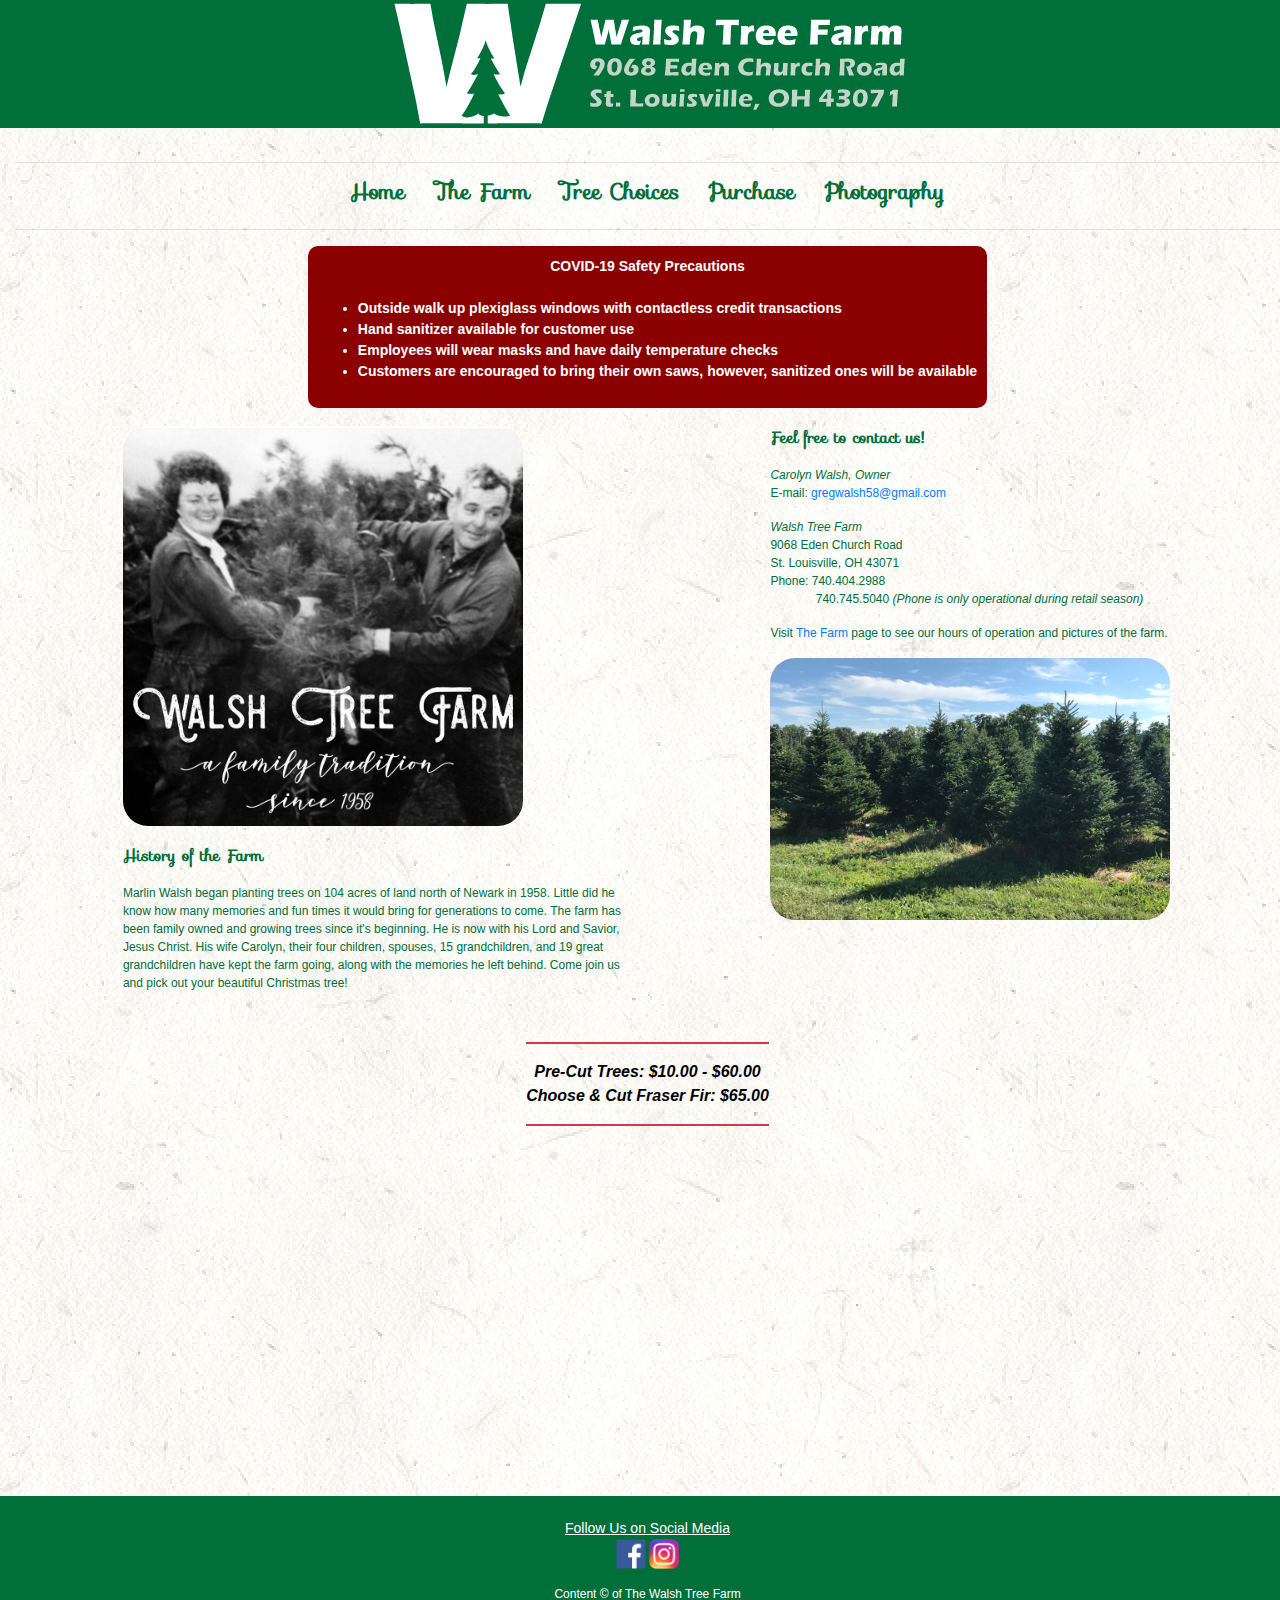
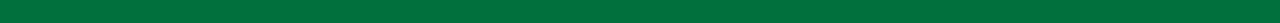
==== commit 08336dfd: "added covid safety precautions" ====
--- a/index.html
+++ b/index.html
@@ -76,7 +76,13 @@
 
 			<div class="row justify-content-md-center pad-index" style="margin: auto;">
 				<div class="col-sm-auto" style="background-color: darkred; border-radius: 10px; color: white; padding: 10px; font-weight: bold; font-size: 14px;">
-					We will be making some adjustments to our sales process in order to comply with COVID-19 recommendations. Stay up-to-date on any adjustments by following us on social media.
+					<div align="center"><strong>COVID-19 Safety Precautions</strong></div><br>
+					<ul>
+						<li>Outside walk up plexiglass windows with contactless credit transactions</li>
+						<li>Hand sanitizer available for customer use</li>
+						<li>Employees will wear masks and have daily temperature checks</li>
+						<li>Customers are encouraged to bring their own saws, however, sanitized ones will be available</li>
+					</ul>
 				</div>
 			</div>
 
--- a/main.css
+++ b/main.css
@@ -1,5 +1,118 @@
 /* CSS Document */
 
+
+/* galaxy fold portrait */
+@media only screen and (min-device-width : 280px) and (max-device-width : 319px) and (orientation : portrait) {
+
+	html,
+	body {
+		height: 102%;
+	}
+
+	#page-content {
+		flex: 1 0 auto;
+	}
+
+	body {
+		background-image: url("images/background.png");
+		font-family: Verdana, Arial, Helvetica, sans-serif;
+		font-size: 12px;
+		color: #006F3A;
+		text-decoration: none;
+	}
+
+	#opening {
+		width: 100%;
+		height: 100%;
+	}
+
+	#owners {
+		width: 80%;
+		height: 50%;
+	}
+
+	#sticky-footer {
+		background-color: #006F3A;
+		color: white;
+		margin-right: -15px;
+	}
+
+	.branch-picture {
+		display: none;
+	}
+
+	.header {
+		background-color: #006F3A;
+	}
+
+	.wtf-header {
+		width: 100%;
+		height: 100%;
+	}
+
+	.standout {
+		font-family: 'Sofia';
+		font-size: 16px;
+	}
+
+	div a h5 {
+		font-weight: bold;
+		font-family: 'Sofia';
+		font-size: 6px;
+		color: #006F3A;
+	}
+
+	#photography h2
+	{
+		font-size: 20px;
+	}
+
+	a:hover {
+		color: black;
+		text-decoration: underline;
+		text-decoration-color: #006F3A;
+	}
+
+	.border-danger {
+		margin-left: 5%;
+	}
+
+	div iframe {
+		height: 100%;
+		width: 80%;
+		margin-left: 12%;
+		margin-right: 8%;
+	}
+
+	div .slideshow {
+		width: 100%;
+		height: 100%;
+		border-radius: 0px;
+		padding: 0px;
+		box-shadow: 0px 0px 0px #6f0000;
+		margin-bottom: 0px;
+	}
+
+	.pad-index {
+		padding-left: 10px;
+		padding-right: 10px;
+	}
+
+	.pad-thefarm {
+		padding-left: 8px;
+	}
+
+	.pad-treechoices {
+		padding-left: 10px;
+		padding-right: 10px;
+	}
+
+	.pad-purchase {
+		padding-left: 10px;
+		padding-right: 10px;
+	}
+}
+/* end galaxy fold portrait */
 
 /* iphone 5 & 5S portrait */
 @media only screen 
@@ -35,7 +148,6 @@
 }
 
 #sticky-footer {
-  flex-shrink: none;
   background-color: #006F3A;
   color: white;
   margin-right: -15px;
@@ -62,7 +174,7 @@
 div a h5 {
 	font-weight: bold;
 	font-family: 'Sofia';
-	font-size: 11px;
+	font-size: 8px;
 	color: #006F3A;
 }
 
@@ -83,16 +195,18 @@
 	margin-right: 8%;
 }
 
-div .slideshow {
-	width: 80%;
-	height: 80%;
-	margin-left: 8%;
-	
-	border-radius: 0px;
-	padding: 0px;
-	box-shadow: 0px 0px 0px #6f0000;
-	margin-bottom: 0px;
-}
+	div .slideshow {
+		width: 100%;
+		height: 100%;
+		border-radius: 25px;
+		padding: 10px;
+		box-shadow: 5px 10px 30px #6f0000;
+		margin-bottom:25px;
+	}
+
+	#photography h2 {
+		font-size: 24px;
+	}
 
 .pad-index {
 	padding-left: 10px;
@@ -146,7 +260,6 @@
 }
 
 #sticky-footer {
-  flex-shrink: none;
   background-color: #006F3A;
   color: white;
   margin-right: -15px;
@@ -173,7 +286,7 @@
 h5 {
 	font-weight: bold;
 	font-family: 'Sofia';
-	font-size: 24px;
+	font-size: 20px;
 	color: #006F3A;
 }
 
@@ -249,7 +362,6 @@
 }
 
 #sticky-footer {
-  flex-shrink: none;
   background-color: #006F3A;
   color: white;
   margin-right: -15px;
@@ -286,8 +398,12 @@
 div a h5 {
 	font-weight: bold;
 	font-family: 'Sofia';
-	font-size: 14px;
-	color: #006F3A;
+	font-size: 11px;
+	color: #006F3A;
+}
+
+#photography h2 {
+	font-size: 30px;
 }
 
 a:hover {
@@ -384,7 +500,6 @@
 }
 
 #sticky-footer {
-  flex-shrink: none;
   background-color: #006F3A;
   color: white;
   margin-right: -15px;
@@ -407,7 +522,7 @@
 div a h5 {
 	font-weight: bold;
 	font-family: 'Sofia';
-	font-size: 34px;
+	font-size: 24px;
 	color: #006F3A;
 }
 
@@ -493,7 +608,6 @@
 }
 
 #sticky-footer {
-  flex-shrink: none;
   background-color: #006F3A;
   color: white;
   margin-right: -15px;
@@ -520,7 +634,7 @@
 div a h5 {
 	font-weight: bold;
 	font-family: 'Sofia';
-	font-size: 16px;
+	font-size: 12px;
 	color: #006F3A;
 }
 
@@ -573,11 +687,10 @@
 /* end iphone 6, 7, & 8 PLUS portrait */
 
 
-/* iphone 6, 7, & 8 PLUS landscape */
+/* pixel 2 landscape & iphone 6, 7, & 8 PLUS landscape */
 @media only screen 
-and (min-device-width : 414px)
+and (min-device-width : 668px)
 and (max-device-width : 736px)
-and (-webkit-min-device-pixel-ratio: 3)
 and (orientation : landscape) {
 
 html,
@@ -618,7 +731,6 @@
 }
 
 #sticky-footer {
-  flex-shrink: none;
   background-color: #006F3A;
   color: white;
   margin-right: -15px;
@@ -641,7 +753,7 @@
 div a h5 {
 	font-weight: bold;
 	font-family: 'Sofia';
-	font-size: 32px;
+	font-size: 26px;
 	color: #006F3A;
 }
 
@@ -689,124 +801,6 @@
 }
 
 }
-/* end iphone 6, 7, & 8 PLUS landscape */
-
-
-/* pixel 2 landscape */
-@media only screen 
-and (min-device-width : 668px)
-and (max-device-width : 736px)
-and (orientation : landscape) {
-
-html,
-body {
-  height: 102%;
-}
-
-#page-content {
-  flex: 1 0 auto;
-}
-
-body {
-	background-image: url("images/background.png");
-	font-family: Verdana, Arial, Helvetica, sans-serif;
-	font-size: 12px;
-	color: #006F3A;
-	text-decoration: none;
-}
-
-#opening {
-	width: 100%;
-	height: 100%;
-}
-
-#owners {
-	width: 80%;
-	height: 40%;
-}
-
-#tree_rows {
-	width: 90%;
-	height: 30%;
-}
-
-.branch-picture {
-	width: 50%;
-	height: 50%;
-}
-
-#sticky-footer {
-  flex-shrink: none;
-  background-color: #006F3A;
-  color: white;
-  margin-right: -15px;
-}
-
-.header {
-	background-color: #006F3A;
-}
-
-.wtf-header {
-	width: 100%;
-	height: 100%;
-}
-
-.standout {
-	font-family: 'Sofia';
-	font-size: 16px;
-}
-
-div a h5 {
-	font-weight: bold;
-	font-family: 'Sofia';
-	font-size: 34px;
-	color: #006F3A;
-}
-
-a:hover {
-	color: black;
-	text-decoration: underline;
-	text-decoration-color: #006F3A;
-}
-
-.border-danger {
-	margin-left: 5%;
-}
-
-div iframe {
-	height: 75vh;
-	width: 130vh;
-	margin-left: 15%;
-}
-
-div .slideshow {
-	width: 80%;
-	height: 80%;
-	margin-left: 10%;
-	
-	border-radius: 25px;
-	padding: 10px;
-	box-shadow: 5px 10px 30px #6f0000;
-	margin-bottom: 25px;
-}
-
-.pad-index {
-	padding-left: 10px;
-	padding-right: 10px;
-}
-.pad-thefarm {
-	padding-left: 8px;
-}
-.pad-treechoices {
-	padding-left: 10px;
-	padding-right: 10px;
-}
-.pad-purchase {
-	padding-left: 10px;
-	padding-right: 10px;
-}
-
-}
 /* end pixel 2 landscape */
 
 
@@ -845,7 +839,6 @@
 }
 
 #sticky-footer {
-  flex-shrink: none;
   background-color: #006F3A;
   color: white;
 }
@@ -871,8 +864,12 @@
 div a h5 {
 	font-weight: bold;
 	font-family: 'Sofia';
-	font-size: 14px;
-	color: #006F3A;
+	font-size: 11px;
+	color: #006F3A;
+}
+
+#photography h2 {
+	font-size: 30px;
 }
 
 a:hover {
@@ -974,7 +971,6 @@
 }
 
 #sticky-footer {
-  flex-shrink: none;
   background-color: #006F3A;
   color: white;
   margin-right: -15px;
@@ -997,7 +993,7 @@
 div a h5 {
 	font-weight: bold;
 	font-family: 'Sofia';
-	font-size: 38px;
+	font-size: 30px;
 	color: #006F3A;
 }
 
@@ -1080,7 +1076,6 @@
 }
 
 #sticky-footer {
-  flex-shrink: none;
   background-color: #006F3A;
   color: white;
   margin-right: -15px;
@@ -1199,7 +1194,6 @@
 }
 
 #sticky-footer {
-  flex-shrink: none;
   background-color: #006F3A;
   color: white;
   margin-right: -15px;
@@ -1297,7 +1291,6 @@
 }
 
 #sticky-footer {
-  flex-shrink: none;
   background-color: #006F3A;
   color: white;
   margin-right: -15px;
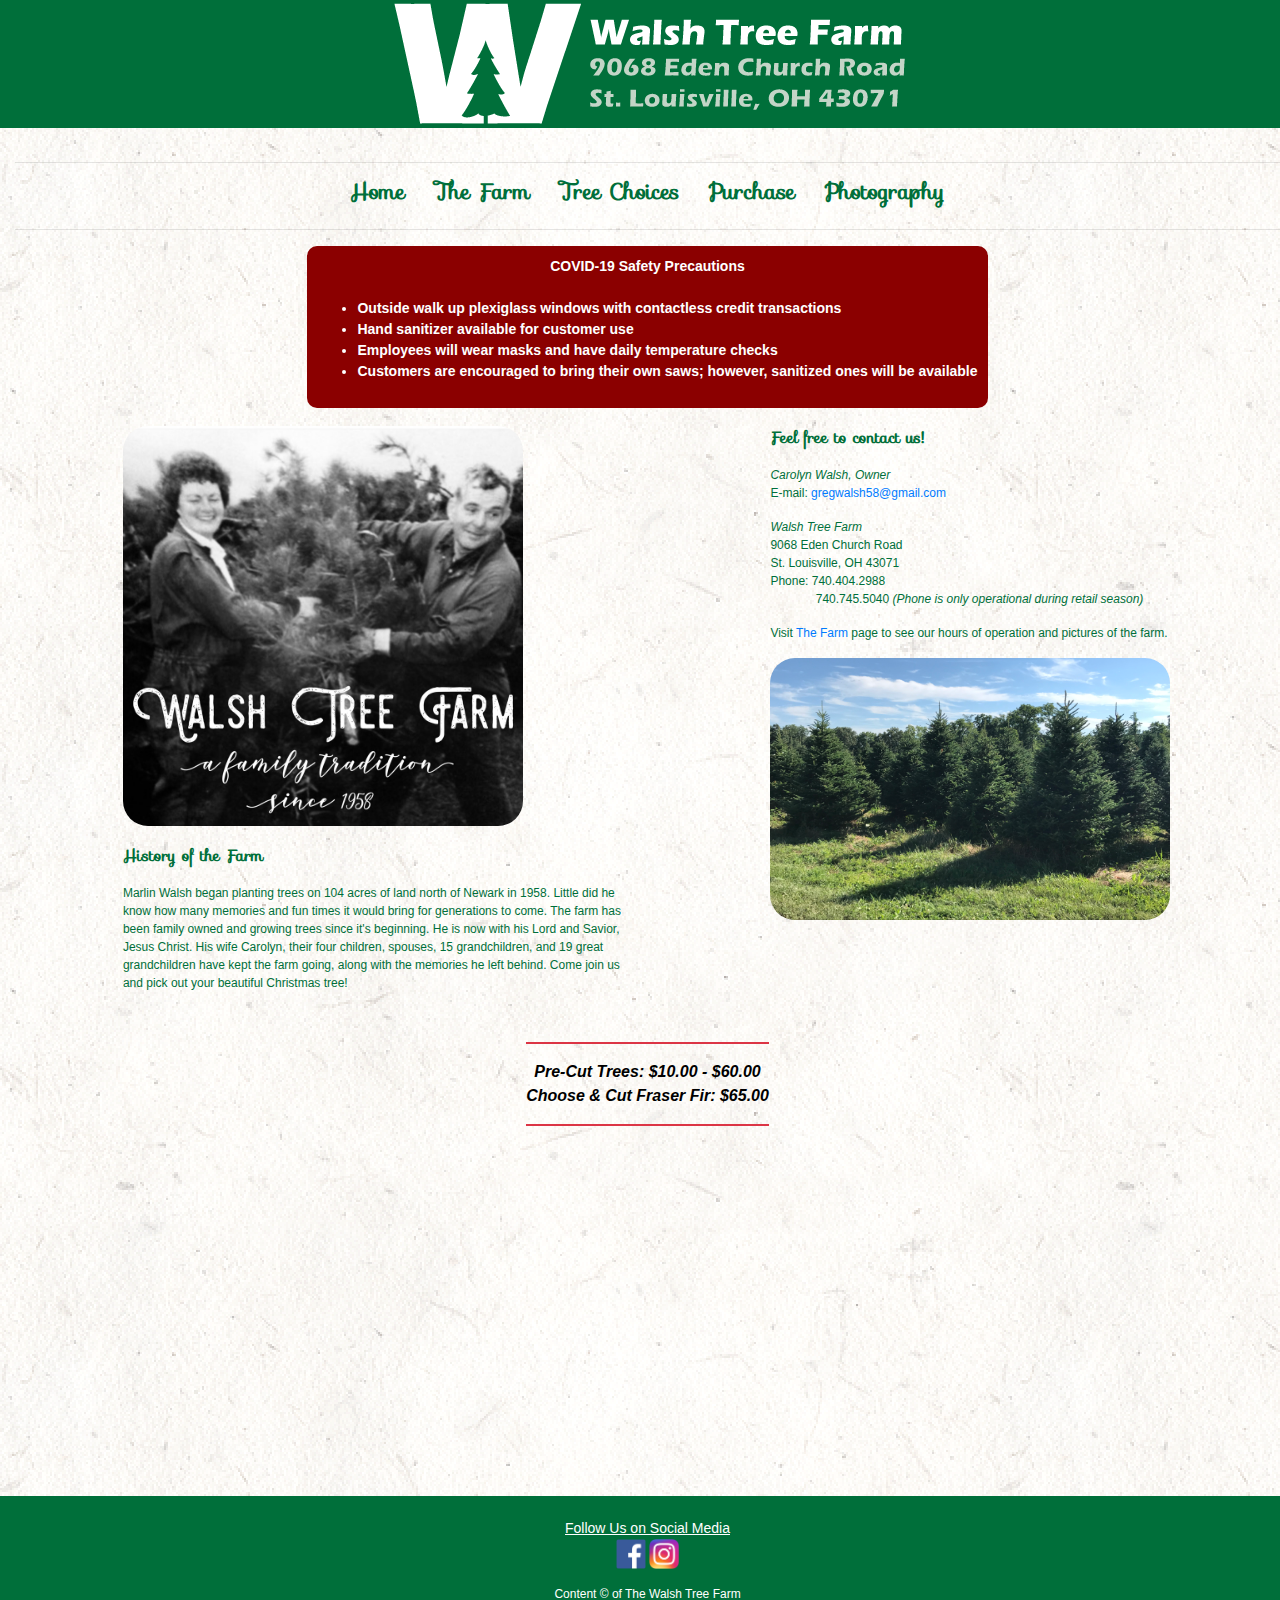
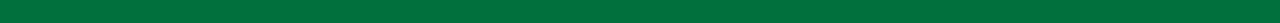
==== commit c428e401: "changed punctuation in covid banner" ====
--- a/index.html
+++ b/index.html
@@ -81,7 +81,7 @@
 						<li>Outside walk up plexiglass windows with contactless credit transactions</li>
 						<li>Hand sanitizer available for customer use</li>
 						<li>Employees will wear masks and have daily temperature checks</li>
-						<li>Customers are encouraged to bring their own saws, however, sanitized ones will be available</li>
+						<li>Customers are encouraged to bring their own saws; however, sanitized ones will be available</li>
 					</ul>
 				</div>
 			</div>
